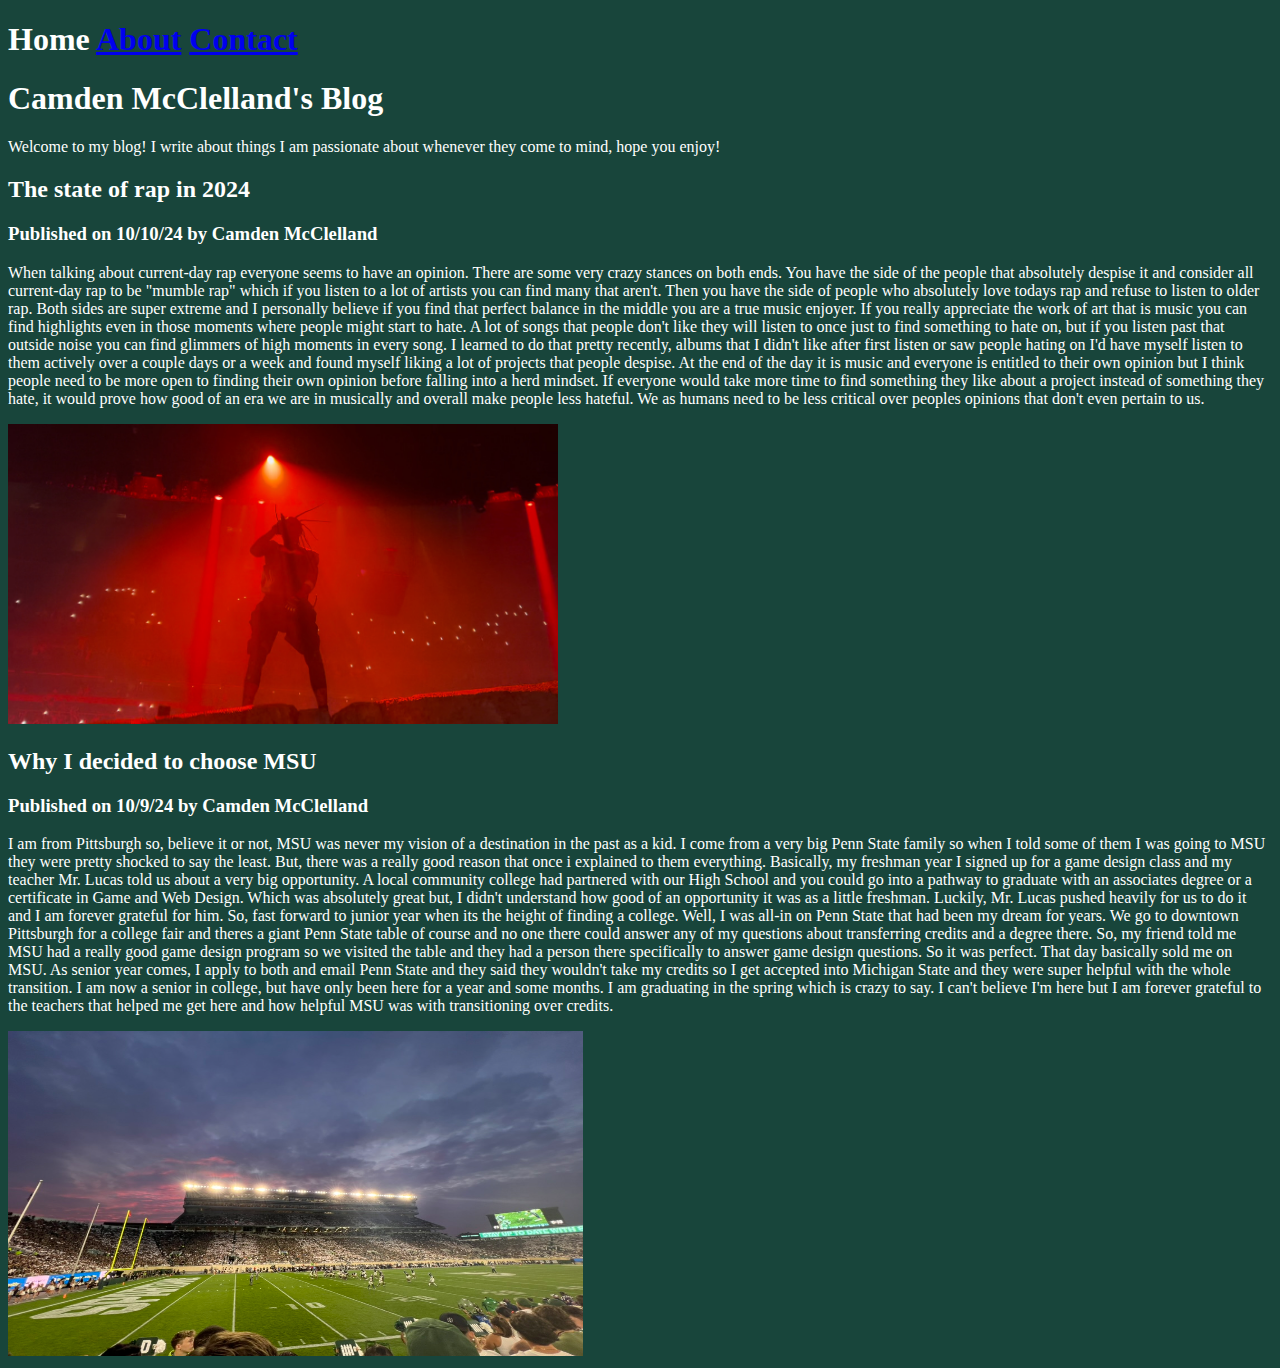
==== index.html @ 716255c0 "Final Changes before Check" ====
<!DOCTYPE html>
<html lang="en">
<head>
    <meta charset="UTF-8">
    <meta name="viewport" content="width=device-width, initial-scale=1.0">
    <title>Blog Post Home Page</title>
    <link rel="stylesheet" href="style.css">
</head>
<body>
    <header>
        <h1>Home <a href="about.html">About</a> <a href="contact.html">Contact</a></h1>
        <h1>Camden McClelland's Blog</h1>
        <p>Welcome to my blog! I write about things I am passionate about whenever they come to mind, hope you enjoy!</p>
    </header>

<div>
        <article class="blog_1">
        <h2>The state of rap in 2024</h2>
        <h3>Published on 10/10/24 by Camden McClelland</h3>
        <p>When talking about current-day rap everyone seems to have an opinion. There are some very crazy stances on both ends. You have the side of the people that absolutely despise it and consider all current-day rap to be "mumble rap" which if you listen to a lot of artists you can find many that aren't. Then you have the side of people who absolutely love todays rap and refuse to listen to older rap. Both sides are super extreme and I personally believe if you find that perfect balance in the middle you are a true music enjoyer. If you really appreciate the work of art that is music you can find highlights even in those moments where people might start to hate. A lot of songs that people don't like they will listen to once just to find something to hate on, but if you listen past that outside noise you can find glimmers of high moments in every song. I learned to do that pretty recently, albums that I didn't like after first listen or saw people hating on I'd have myself listen to them actively over a couple days or a week and found myself liking a lot of projects that people despise. At the end of the day it is music and everyone is entitled to their own opinion but I think people need to be more open to finding their own opinion before falling into a herd mindset. If everyone would take more time to find something they like about a project instead of something they hate, it would prove how good of an era we are in musically and overall make people less hateful. We as humans need to be less critical over peoples opinions that don't even pertain to us.</p>

        <img src="images/TravisScott.jpeg" alt="Travis Scott" height="300" width="550">

        </article>

    <article class="blog_2">
        <h2>Why I decided to choose MSU</h2>
        <h3>Published on 10/9/24 by Camden McClelland</h3>
        <p>I am from Pittsburgh so, believe it or not, MSU was never my vision of a destination in the past as a kid. I come from a very big Penn State family so when I told some of them I was going to MSU they were pretty shocked to say the least. But, there was a really good reason that once i explained to them everything. Basically, my freshman year I signed up for a game design class and my teacher Mr. Lucas told us about a very big opportunity. A local community college had partnered with our High School and you could go into a pathway to graduate with an associates degree or a certificate in Game and Web Design. Which was absolutely great but, I didn't understand how good of an opportunity it was as a little freshman. Luckily, Mr. Lucas pushed heavily for us to do it and I am forever grateful for him. So, fast forward to junior year when its the height of finding a college. Well, I was all-in on Penn State that had been my dream for years. We go to downtown Pittsburgh for a college fair and theres a giant Penn State table of course and no one there could answer any of my questions about transferring credits and a degree there. So, my friend told me MSU had a really good game design program so we visited the table and they had a person there specifically to answer game design questions. So it was perfect. That day basically sold me on MSU. As senior year comes, I apply to both and email Penn State and they said they wouldn't take my credits so I get accepted into Michigan State and they were super helpful with the whole transition. I am now a senior in college, but have only been here for a year and some months. I am graduating in the spring which is crazy to say. I can't believe I'm here but I am forever grateful to the teachers that helped me get here and how helpful MSU was with transitioning over credits. </p>

        <img src="images/spartanstadium.jpeg" alt="Spartan Stadium" height="325" width="575">

    </article>
</div>

</body>
</html>
---- style.css ----
body{
    background-color: #18453B;
}

h1{
    color: white;
}

h2{
    color: white;
}

h3{
    color: white;
}

p{
    color: white;
}

li{
    color: white;
}
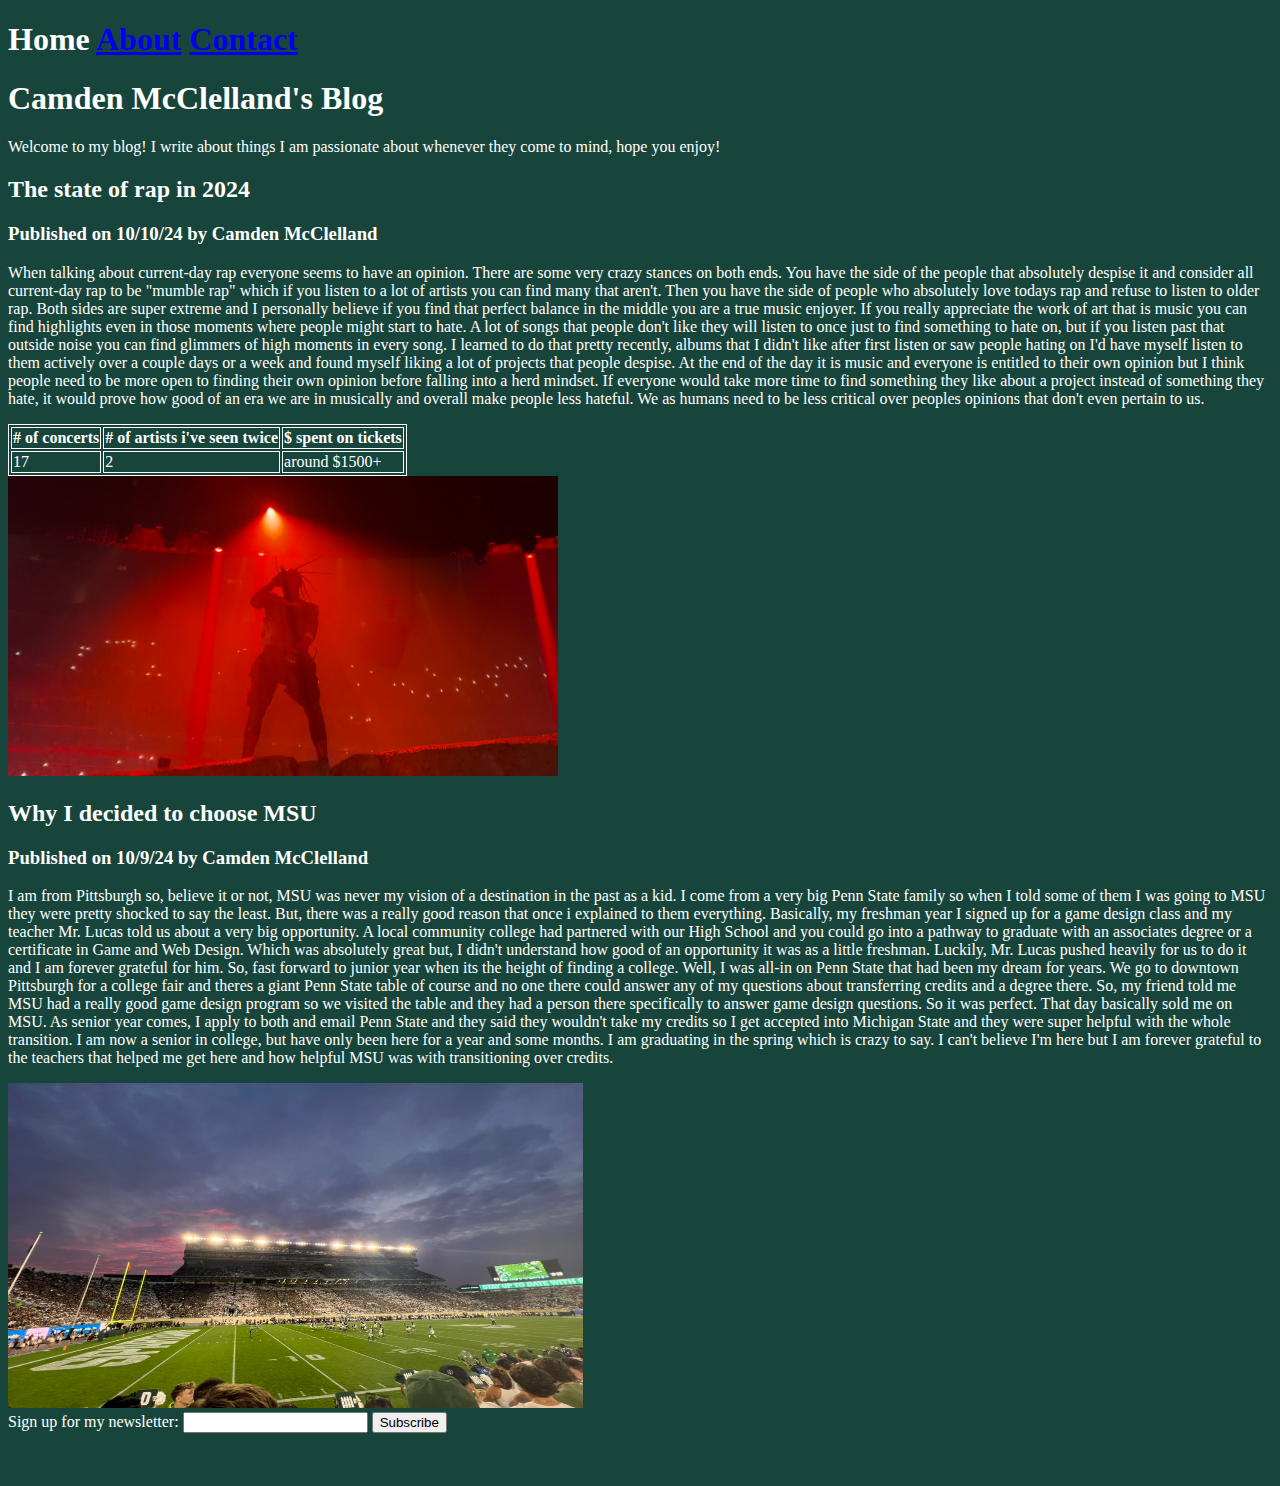
==== commit a5049888: "Second Assignment" ====
--- a/index.html
+++ b/index.html
@@ -3,7 +3,7 @@
 <head>
     <meta charset="UTF-8">
     <meta name="viewport" content="width=device-width, initial-scale=1.0">
-    <title>Blog Post Home Page</title>
+    <title>Home Page</title>
     <link rel="stylesheet" href="style.css">
 </head>
 <body>
@@ -19,6 +19,19 @@
         <h3>Published on 10/10/24 by Camden McClelland</h3>
         <p>When talking about current-day rap everyone seems to have an opinion. There are some very crazy stances on both ends. You have the side of the people that absolutely despise it and consider all current-day rap to be "mumble rap" which if you listen to a lot of artists you can find many that aren't. Then you have the side of people who absolutely love todays rap and refuse to listen to older rap. Both sides are super extreme and I personally believe if you find that perfect balance in the middle you are a true music enjoyer. If you really appreciate the work of art that is music you can find highlights even in those moments where people might start to hate. A lot of songs that people don't like they will listen to once just to find something to hate on, but if you listen past that outside noise you can find glimmers of high moments in every song. I learned to do that pretty recently, albums that I didn't like after first listen or saw people hating on I'd have myself listen to them actively over a couple days or a week and found myself liking a lot of projects that people despise. At the end of the day it is music and everyone is entitled to their own opinion but I think people need to be more open to finding their own opinion before falling into a herd mindset. If everyone would take more time to find something they like about a project instead of something they hate, it would prove how good of an era we are in musically and overall make people less hateful. We as humans need to be less critical over peoples opinions that don't even pertain to us.</p>
 
+        <table>
+            <tr>
+                <th> # of concerts </th>
+                <th> # of artists i've seen twice </th>
+                <th> $ spent on tickets </th>
+            </tr>
+            <tr>
+                <td> 17 </td>
+                <td> 2 </td>
+                <td> around $1500+ </td>
+            </tr>
+        </table>
+
         <img src="images/TravisScott.jpeg" alt="Travis Scott" height="300" width="550">
 
         </article>
@@ -33,5 +46,14 @@
     </article>
 </div>
 
+<section>
+    <form>
+        <label>Sign up for my newsletter:
+            <input type="text">
+        </label>
+        <button>Subscribe</button>
+    </form>
+</section>
+
 </body>
 </html>
--- a/style.css
+++ b/style.css
@@ -1,5 +1,6 @@
 body{
     background-color: #18453B;
+    padding-bottom: 45px;
 }
 
 h1{
@@ -21,3 +22,17 @@
 li{
     color: white;
 }
+
+table, th, td{
+    color: white;
+    border: 1px solid;
+}
+
+label {
+    color: white;
+}
+
+form{
+    color: white;
+}
+
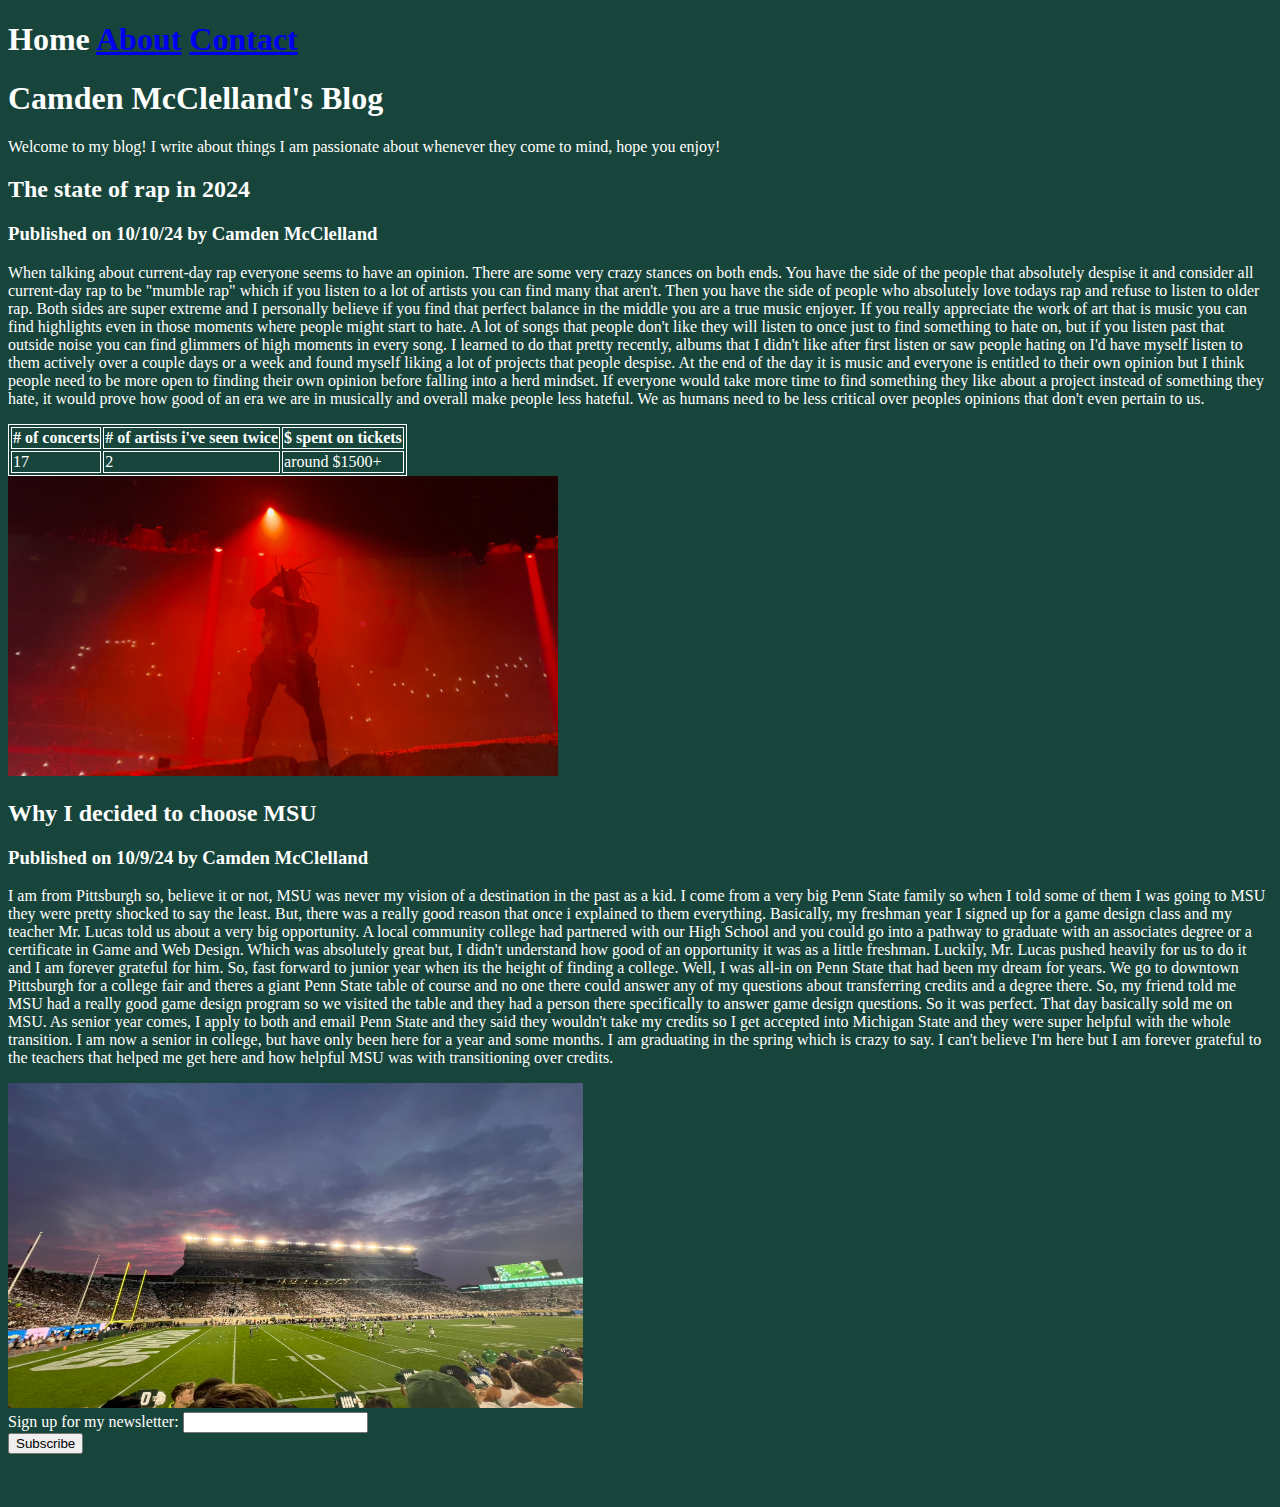
==== commit f7e6f704: "Subscribe button fix" ====
--- a/index.html
+++ b/index.html
@@ -51,6 +51,7 @@
         <label>Sign up for my newsletter:
             <input type="text">
         </label>
+        <br>
         <button>Subscribe</button>
     </form>
 </section>
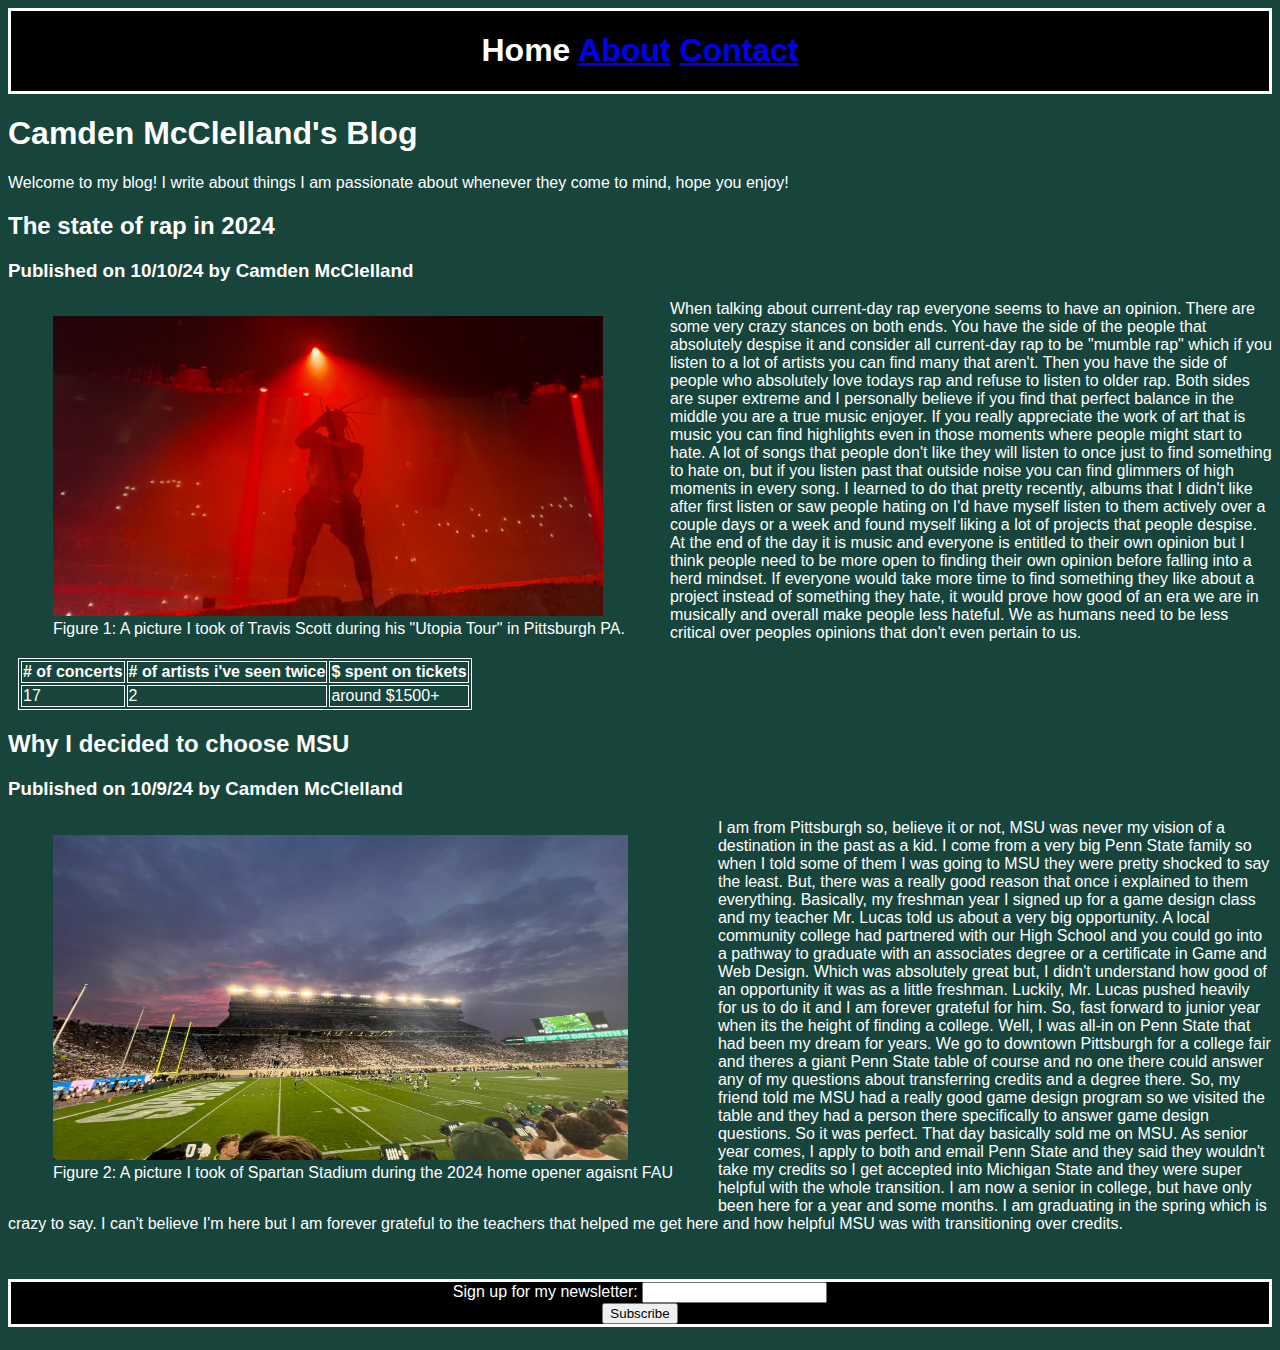
==== commit 671a45f7: "Style Sheet Update" ====
--- a/index.html
+++ b/index.html
@@ -7,8 +7,11 @@
     <link rel="stylesheet" href="style.css">
 </head>
 <body>
+    <div class="sticky">
+        <h1>Home <a href="about.html">About</a> <a href="contact.html">Contact</a></h1>
+    </div>
+
     <header>
-        <h1>Home <a href="about.html">About</a> <a href="contact.html">Contact</a></h1>
         <h1>Camden McClelland's Blog</h1>
         <p>Welcome to my blog! I write about things I am passionate about whenever they come to mind, hope you enjoy!</p>
     </header>
@@ -17,6 +20,16 @@
         <article class="blog_1">
         <h2>The state of rap in 2024</h2>
         <h3>Published on 10/10/24 by Camden McClelland</h3>
+
+                
+        <div class="Travis">
+            <figure>
+            <img src="images/TravisScott.jpeg" alt="Travis Scott" height="300" width="550">
+            <figcaption>Figure 1: A picture I took of Travis Scott during his "Utopia Tour" in Pittsburgh PA.</figcaption>
+            </figure>
+            </div>
+        
+            
         <p>When talking about current-day rap everyone seems to have an opinion. There are some very crazy stances on both ends. You have the side of the people that absolutely despise it and consider all current-day rap to be "mumble rap" which if you listen to a lot of artists you can find many that aren't. Then you have the side of people who absolutely love todays rap and refuse to listen to older rap. Both sides are super extreme and I personally believe if you find that perfect balance in the middle you are a true music enjoyer. If you really appreciate the work of art that is music you can find highlights even in those moments where people might start to hate. A lot of songs that people don't like they will listen to once just to find something to hate on, but if you listen past that outside noise you can find glimmers of high moments in every song. I learned to do that pretty recently, albums that I didn't like after first listen or saw people hating on I'd have myself listen to them actively over a couple days or a week and found myself liking a lot of projects that people despise. At the end of the day it is music and everyone is entitled to their own opinion but I think people need to be more open to finding their own opinion before falling into a herd mindset. If everyone would take more time to find something they like about a project instead of something they hate, it would prove how good of an era we are in musically and overall make people less hateful. We as humans need to be less critical over peoples opinions that don't even pertain to us.</p>
 
         <table>
@@ -31,22 +44,27 @@
                 <td> around $1500+ </td>
             </tr>
         </table>
-
-        <img src="images/TravisScott.jpeg" alt="Travis Scott" height="300" width="550">
-
         </article>
 
     <article class="blog_2">
         <h2>Why I decided to choose MSU</h2>
         <h3>Published on 10/9/24 by Camden McClelland</h3>
+
+
+        <div class="Stadium">
+            <figure>
+            <img src="images/spartanstadium.jpeg" alt="Spartan Stadium" height="325" width="575">
+            <figcaption>Figure 2: A picture I took of Spartan Stadium during the 2024 home opener agaisnt FAU</figcaption>
+            </figure>
+        </div>
+
+
         <p>I am from Pittsburgh so, believe it or not, MSU was never my vision of a destination in the past as a kid. I come from a very big Penn State family so when I told some of them I was going to MSU they were pretty shocked to say the least. But, there was a really good reason that once i explained to them everything. Basically, my freshman year I signed up for a game design class and my teacher Mr. Lucas told us about a very big opportunity. A local community college had partnered with our High School and you could go into a pathway to graduate with an associates degree or a certificate in Game and Web Design. Which was absolutely great but, I didn't understand how good of an opportunity it was as a little freshman. Luckily, Mr. Lucas pushed heavily for us to do it and I am forever grateful for him. So, fast forward to junior year when its the height of finding a college. Well, I was all-in on Penn State that had been my dream for years. We go to downtown Pittsburgh for a college fair and theres a giant Penn State table of course and no one there could answer any of my questions about transferring credits and a degree there. So, my friend told me MSU had a really good game design program so we visited the table and they had a person there specifically to answer game design questions. So it was perfect. That day basically sold me on MSU. As senior year comes, I apply to both and email Penn State and they said they wouldn't take my credits so I get accepted into Michigan State and they were super helpful with the whole transition. I am now a senior in college, but have only been here for a year and some months. I am graduating in the spring which is crazy to say. I can't believe I'm here but I am forever grateful to the teachers that helped me get here and how helpful MSU was with transitioning over credits. </p>
-
-        <img src="images/spartanstadium.jpeg" alt="Spartan Stadium" height="325" width="575">
 
     </article>
 </div>
 
-<section>
+<div class="newsletter">
     <form>
         <label>Sign up for my newsletter:
             <input type="text">
@@ -54,7 +72,7 @@
         <br>
         <button>Subscribe</button>
     </form>
-</section>
+</div>
 
 </body>
 </html>
--- a/style.css
+++ b/style.css
@@ -1,31 +1,47 @@
 body{
     background-color: #18453B;
     padding-bottom: 45px;
+    font-family:'Trebuchet MS', 'Lucida Sans Unicode', 'Lucida Grande', 'Lucida Sans', Arial, sans-serif
 }
 
 h1{
     color: white;
+    font-family:'Trebuchet MS', 'Lucida Sans Unicode', 'Lucida Grande', 'Lucida Sans', Arial, sans-serif
 }
 
 h2{
     color: white;
+    font-family:'Trebuchet MS', 'Lucida Sans Unicode', 'Lucida Grande', 'Lucida Sans', Arial, sans-serif
 }
 
 h3{
     color: white;
+    font-family:'Trebuchet MS', 'Lucida Sans Unicode', 'Lucida Grande', 'Lucida Sans', Arial, sans-serif
 }
 
 p{
     color: white;
+    font-family:'Trebuchet MS', 'Lucida Sans Unicode', 'Lucida Grande', 'Lucida Sans', Arial, sans-serif
 }
+
 
 li{
     color: white;
+    font-family:'Trebuchet MS', 'Lucida Sans Unicode', 'Lucida Grande', 'Lucida Sans', Arial, sans-serif
+}
+
+.sticky{ 
+    background: black;
+    position: sticky;
+    top: 0;
+    text-align: center;
+    border: 3px solid white;
 }
 
 table, th, td{
     color: white;
     border: 1px solid;
+    margin: 10px;
 }
 
 label {
@@ -36,3 +52,31 @@
     color: white;
 }
 
+.Travis{
+float: left;
+margin-right: 5px;
+margin-left: 5px;
+}
+
+.Stadium{
+float: left;
+margin-right: 5px;
+margin-left: 5px;
+}
+
+.newsletter {
+    background: black;
+    text-align: center;
+    position: relative;
+    top: 30px;
+    border: 3px solid white;
+}
+
+figure{
+    color: white;
+    font-family:'Trebuchet MS', 'Lucida Sans Unicode', 'Lucida Grande', 'Lucida Sans', Arial, sans-serif
+}
+
+.blog_2 {
+
+}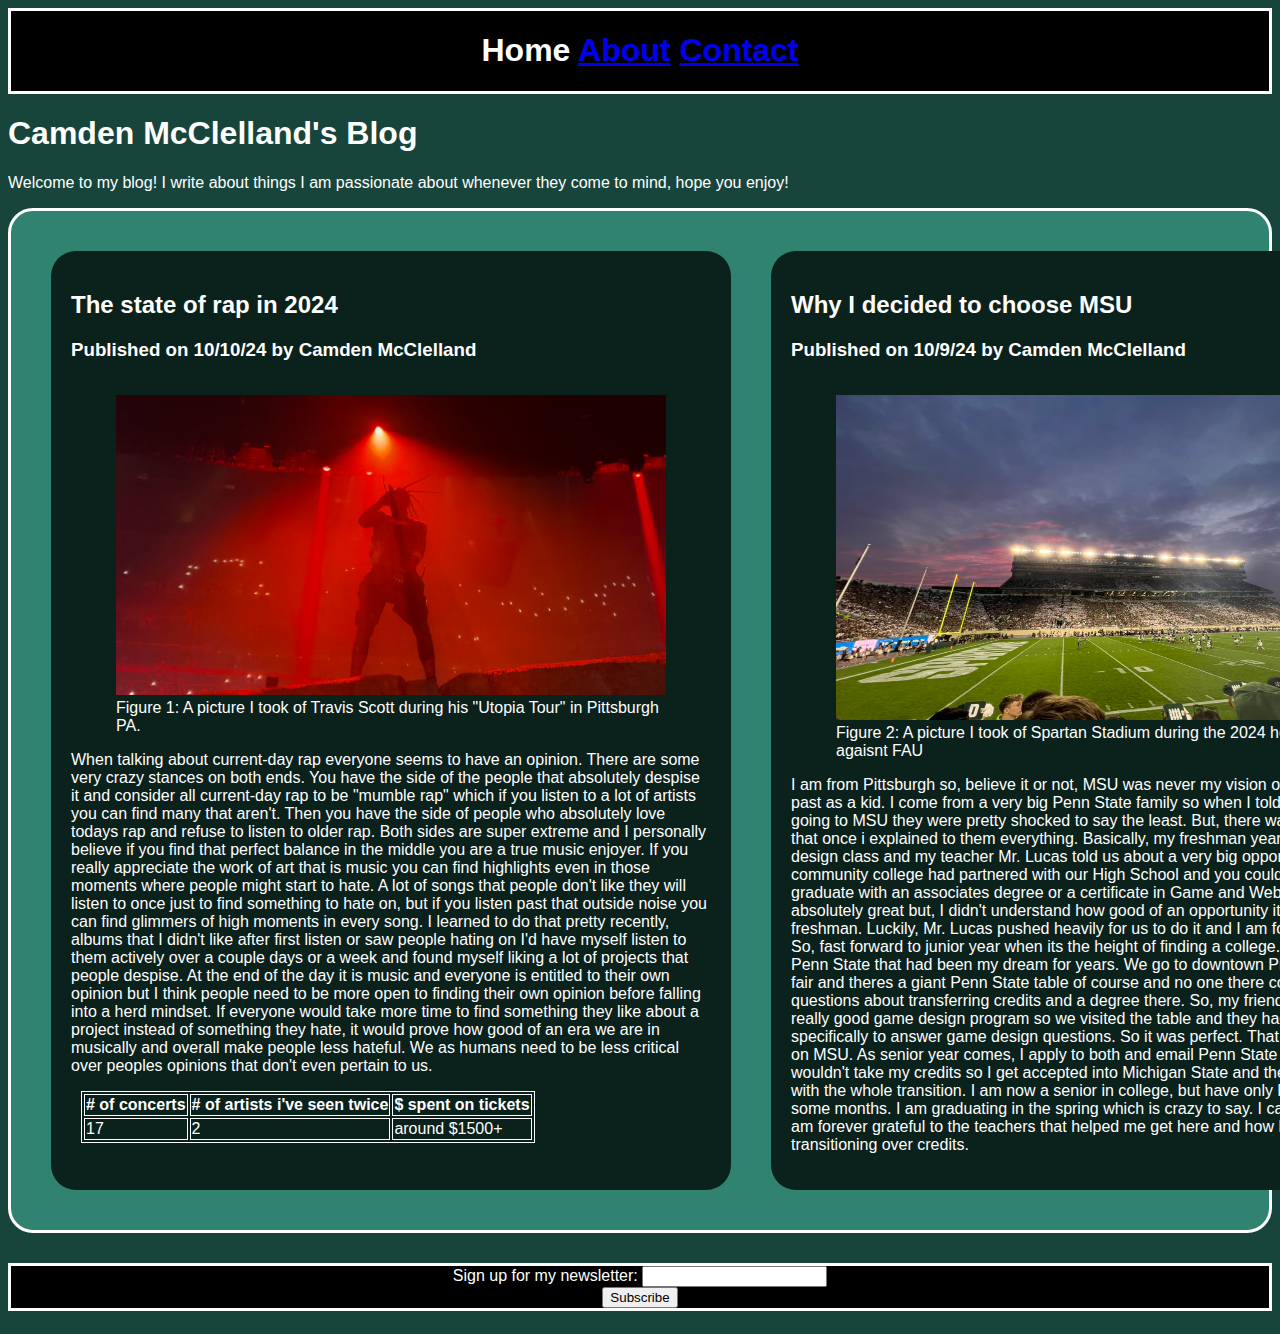
==== commit c1a6eb8a: "Flexbox Update" ====
--- a/index.html
+++ b/index.html
@@ -16,7 +16,7 @@
         <p>Welcome to my blog! I write about things I am passionate about whenever they come to mind, hope you enjoy!</p>
     </header>
 
-<div>
+<div class="blogposts">
         <article class="blog_1">
         <h2>The state of rap in 2024</h2>
         <h3>Published on 10/10/24 by Camden McClelland</h3>
--- a/style.css
+++ b/style.css
@@ -77,6 +77,17 @@
     font-family:'Trebuchet MS', 'Lucida Sans Unicode', 'Lucida Grande', 'Lucida Sans', Arial, sans-serif
 }
 
-.blog_2 {
+.blogposts{
+    background-color: #308371;
+    display: flex;
+    border: 3px solid white;
+    border-radius: 25px;
+    padding: 20px;
+}
 
+article{ 
+    background-color: #0b211c;
+    margin: 20px;
+    border-radius: 25px;
+    padding: 20px;
 }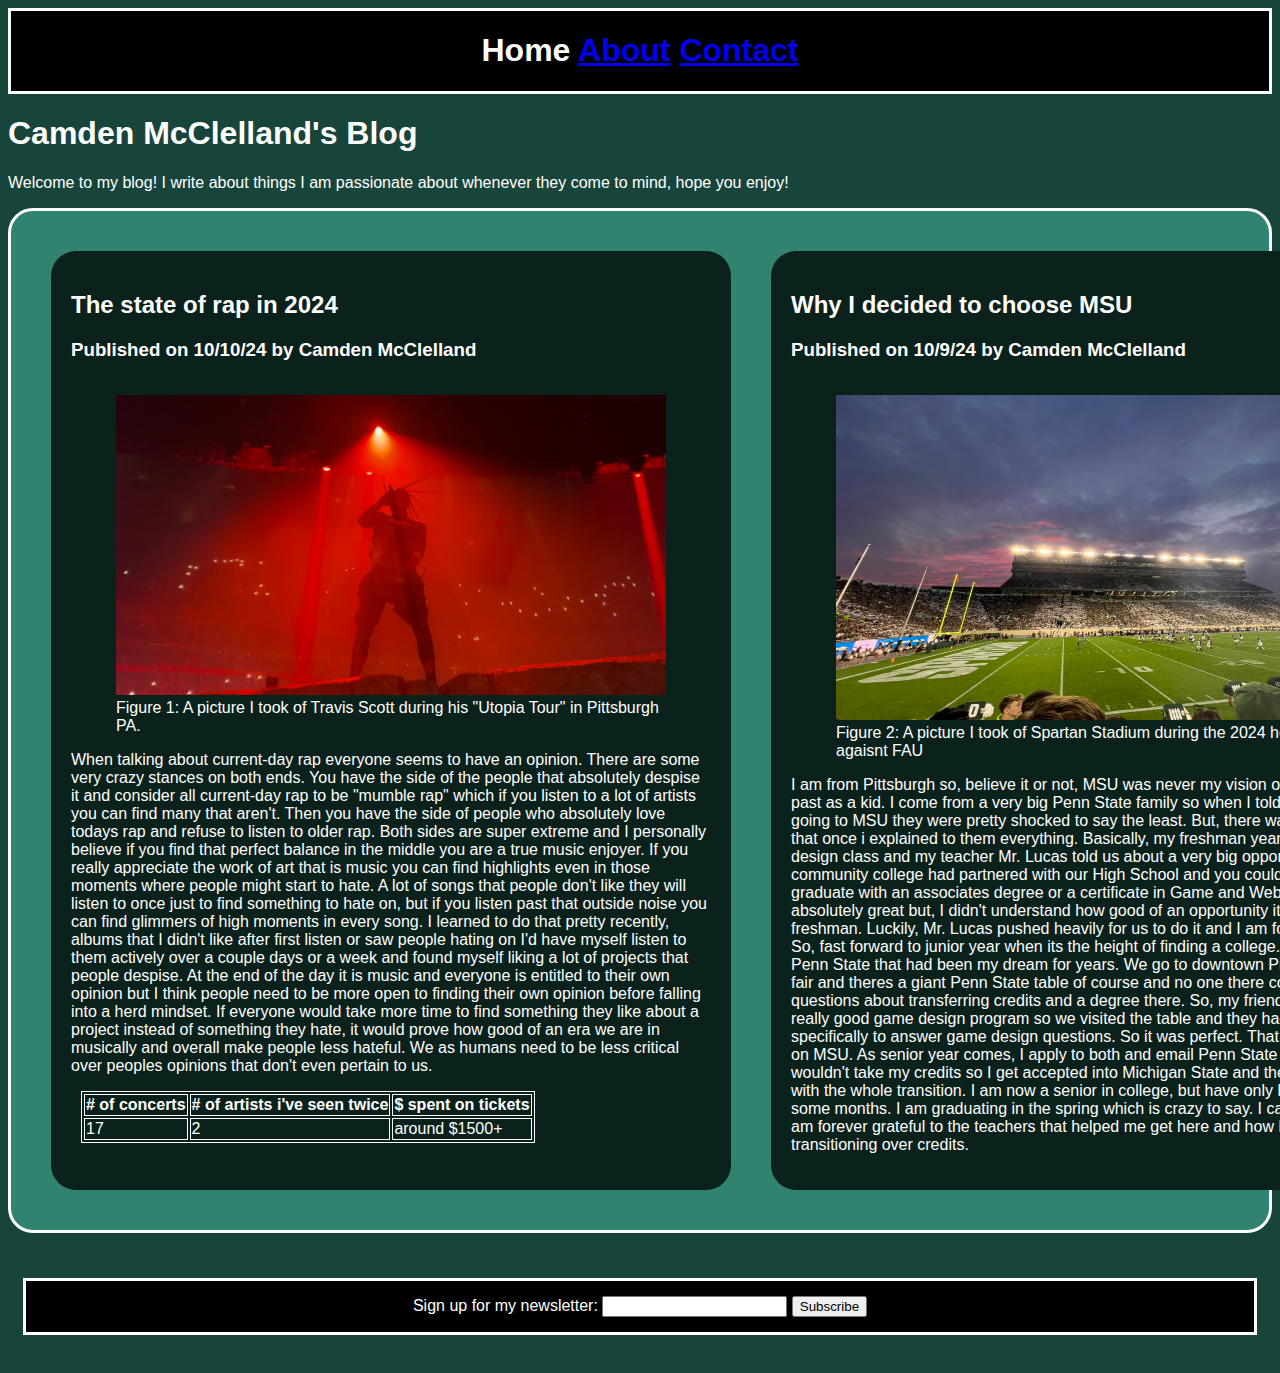
==== commit 3e9ffee9: "Final edit before validation" ====
--- a/index.html
+++ b/index.html
@@ -69,7 +69,6 @@
         <label>Sign up for my newsletter:
             <input type="text">
         </label>
-        <br>
         <button>Subscribe</button>
     </form>
 </div>
--- a/style.css
+++ b/style.css
@@ -48,9 +48,6 @@
     color: white;
 }
 
-form{
-    color: white;
-}
 
 .Travis{
 float: left;
@@ -64,12 +61,21 @@
 margin-left: 5px;
 }
 
+.personalPic{
+float: left;
+margin-right: 5px;
+margin-left: 5px;
+}
+
 .newsletter {
     background: black;
     text-align: center;
     position: relative;
     top: 30px;
     border: 3px solid white;
+    padding: 15px;
+    margin: 15px;
+
 }
 
 figure{
@@ -90,4 +96,53 @@
     margin: 20px;
     border-radius: 25px;
     padding: 20px;
+}
+
+.contactForm{
+    color: white;
+    background-color: #d3d3d3;
+    display: flex 4 ;
+    margin: 20px;
+    border-radius: 25px;
+    padding: 20px;
+    align-items: center;
+    text-align: center;
+    justify-content: center;
+    width: 400px;
+}
+
+.name{
+    background-color: #000000;
+    margin: 20px;
+    border-radius: 25px;
+    padding: 20px;
+    align-items: center;
+    text-align: center;
+}
+
+.email{
+    background-color: #000000;
+    margin: 20px;
+    border-radius: 25px;
+    padding: 20px;
+    align-items: center;
+    text-align: center;
+}
+
+.reason{
+    background-color: #000000;
+    margin: 20px;
+    border-radius: 25px;
+    padding: 20px;
+    align-items: center;
+    text-align: center;
+}
+
+.message{
+    background-color: #000000;
+    margin: 20px;
+    border-radius: 25px;
+    padding: 20px;
+    align-items: center;
+    text-align: center;
 }